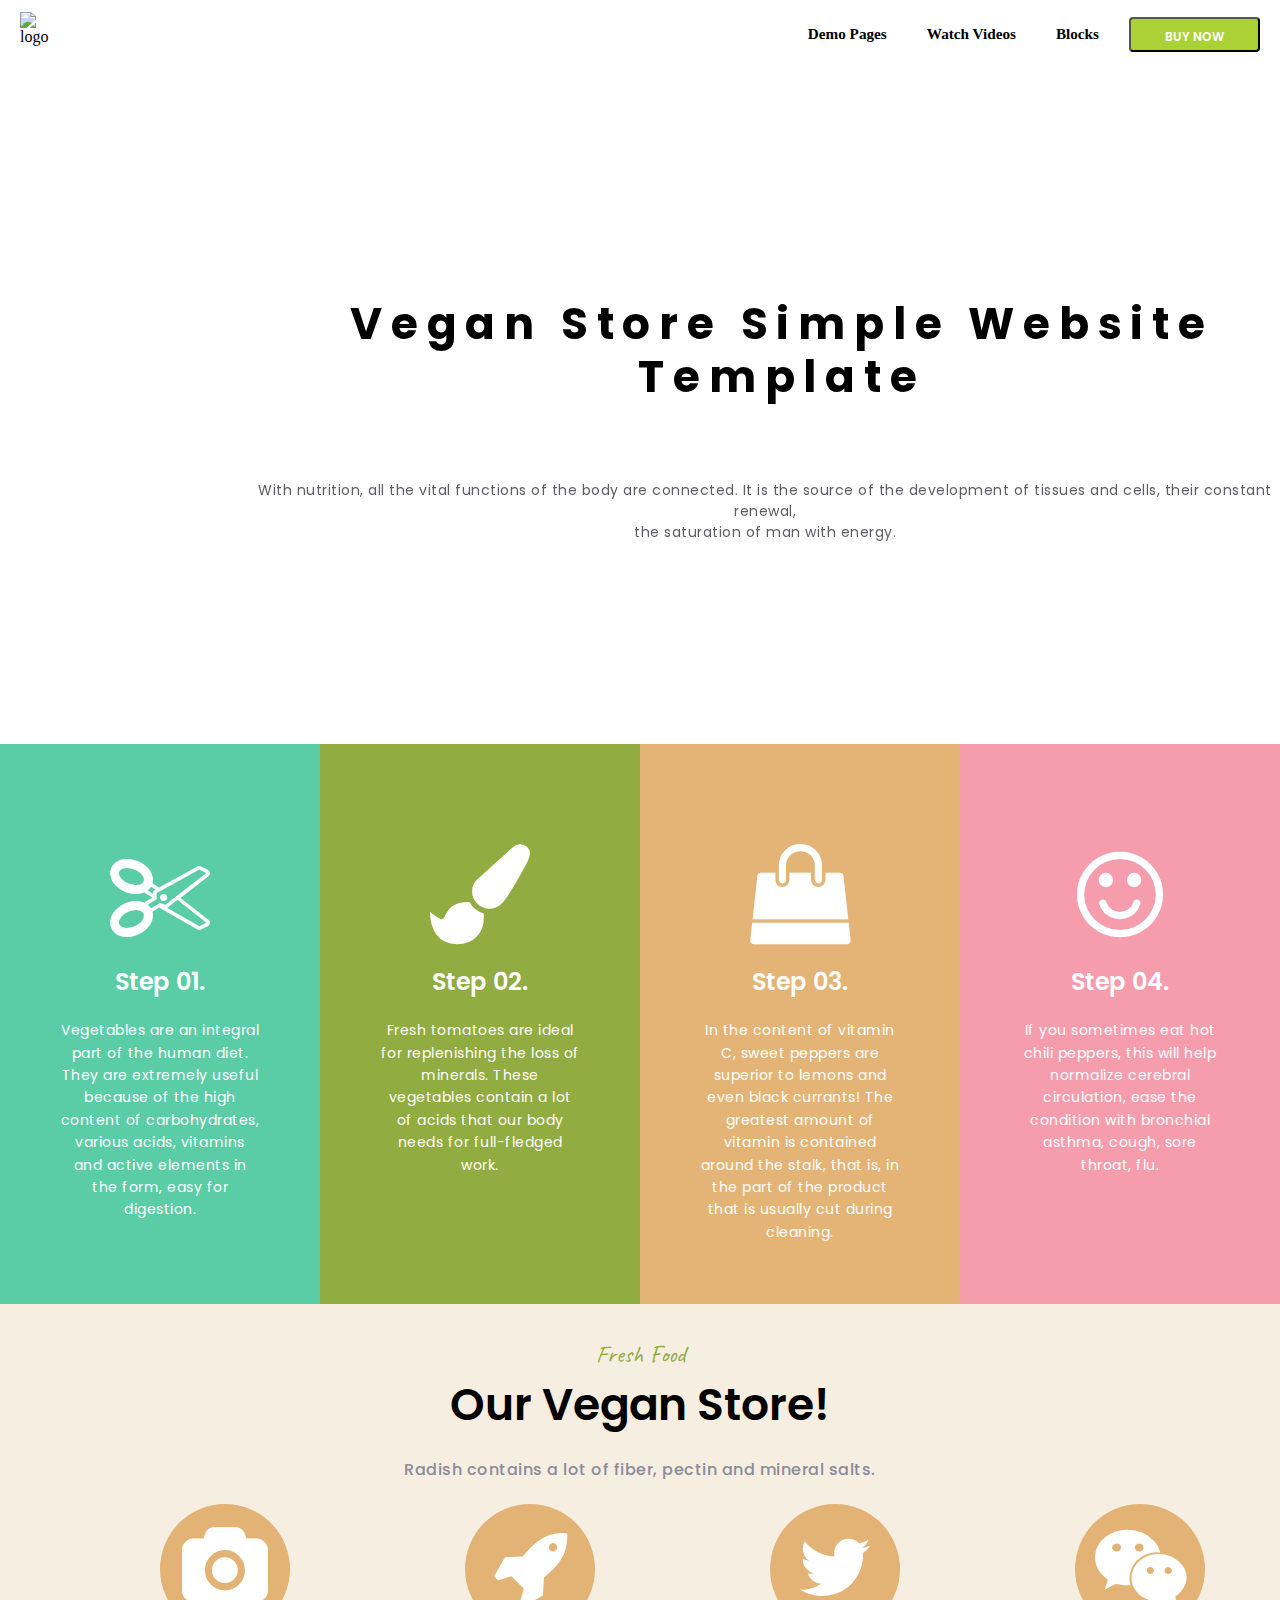
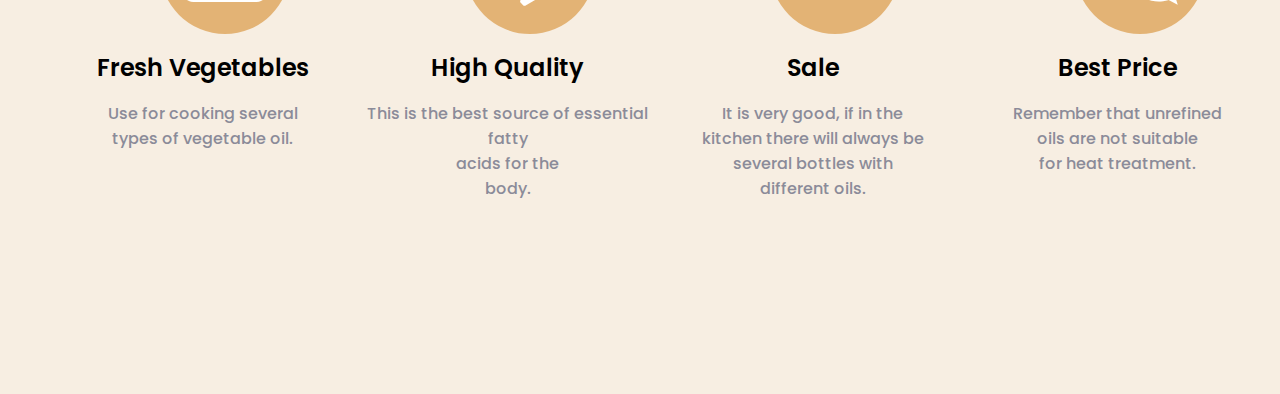
==== Vegetables/vegeta.html @ d84c8d76 "first commit" ====
<!DOCTYPE html>
<html lang="en">
<head>
    <meta charset="UTF-8">
    <meta name="viewport" content="width=device-width, initial-scale=1.0">
    <title>Document</title>
    <link rel="stylesheet" href="styles.css">
    <link href='https://fonts.googleapis.com/css?family=Poppins' rel='stylesheet'>
    <link rel="stylesheet" href="https://cdnjs.cloudflare.com/ajax/libs/font-awesome/4.7.0/css/font-awesome.min.css">
    <link href='https://fonts.googleapis.com/css?family=Caveat' rel='stylesheet'>
</head>
<body>
    <header>
        <nav>
            <div id="left_nav">
                <img src="https://mobirise.com/extensions/organicamp/assets/images/logo1.jpg" alt="logo">
            </div>
            <div id="right_nav">
                <h3 class="haya">Demo Pages</h3>
                <h3 class="haya">Watch Videos</h3>
                <h3 class="haya">Blocks</h3>
                <input class="haya" id="button_nav" type="button" value="BUY NOW">
            </div>
        </nav>
    </header>
    <main>
        <section id="ldakhla">
            <div id="section1" >
                <h1>Vegan Store Simple Website <br>Template</h1>
                <h2>With nutrition, all the vital functions of the body are connected. It is the source of the development of tissues and cells, their constant renewal, <br>the saturation of man with energy.</h2>
            </div>
        </section>
        <section>
            <div id="section2">
                <div class="block">
                    <i class="fa fa-cut"></i>
                    <h2>Step 01.
                    </h2>
                    <p>Vegetables are an integral part of the human diet. They are extremely useful because of the high content of carbohydrates, various acids, vitamins and active elements in the form, easy for digestion.</p>
                </div>
                <div class="block">
                    <i class="fa fa-paint-brush"></i>
                    <h2>Step 02.</h2>
                    <p>Fresh tomatoes are ideal for replenishing the loss of minerals. These vegetables contain a lot of acids that our body needs for full-fledged work.</p>
                </div>
                <div class="block">
                    <i class="fa fa-shopping-bag"></i>
                    <h2>Step 03.</h2>
                    <p>In the content of vitamin C, sweet peppers are superior to lemons and even black currants! The greatest amount of vitamin is contained around the stalk, that is, in the part of the product that is usually cut during cleaning.</p>
                </div>
                <div class="block">
                    <i class="fa fa-smile-o"></i>
                    <h2>Step 04.</h2>
                    <p>If you sometimes eat hot chili peppers, this will help normalize cerebral circulation, ease the condition with bronchial asthma, cough, sore throat, flu.</p>
                </div>
            </div>
        </section>
        <section>
            <div id="section3">
                <h3>Fresh Food</h3>
                <h2>Our Vegan Store!</h2>
                <h4>Radish contains a lot of fiber, pectin and mineral salts.</h4>
                <div id="section3_div">
                    <div class="section3-items">
                        <div class="icon">
                            <i class="fa fa-camera"></i>
                        </div>
                        <h1>Fresh Vegetables</h1>
                        <p>Use for cooking several <br> types of vegetable oil.</p>
                    </div>
                    <div class="section3-items">
                        <div class="icon">
                            <i class="fa-rocket fa"></i>
                        </div>
                        <h1>High Quality</h1>
                        <p>This is the best source of essential fatty <br>acids for the <br> body.</p>
                    </div>
                    <div class="section3-items">
                        <div class="icon">
                            <i class="fa fa-twitter"></i>
                        </div> 
                        <h1>Sale</h1>
                        <p>It is very good, if in the<br> kitchen there will always be<br> several bottles with<br> different oils.</p>
                    </div>
                    <div class="section3-items">
                        <div class="icon">
                            <i class="fa fa-weixin"></i>
                        </div>     
                        <h1>Best Price</h1>
                        <p>Remember that unrefined<br> oils are not suitable<br> for heat treatment.</p>
                    </div>
                </div>
            </div>
        </section>
        <section></section>
        <section></section>
        <section></section>
        <section></section>
        <section></section>
    </main>
    <footer>

    </footer>
</body>
</html>
---- Vegetables/styles.css ----
nav{
    display: flex;
    justify-content: space-between;
    background-color: white;
    position: -webkit-sticky;
    position: sticky;
    top: 0;
}
#right_nav{
    display: flex;
    align-items: center;
    font-size: 13px;
}
#right_nav > input{
    text-align: center;
    font-family: 'Poppins';
    background-color: rgb(170, 210, 54);
    font-weight: 600;
    color: white;
    padding: 9px 34px;
    border-radius: 4px;
    font-size: 12px;
    height: 35px;
}
#left_nav{
    display: flex;
    position: relative;
    align-items : center;
    width: 40px;
    left: 20px;
    bottom: 5px;
}
#left_nav > img{
    width: 100%;
}
.haya{
    padding: 10px;
    margin-right: 20px;
}
body{
    margin: 0;
}


#section1{
    background-image: url(https://edyoda.s3.ap-south-1.amazonaws.com/public/landing-background.png);
    width: 100%;
    height: 676px;
    overflow: hidden;
    text-align: center;
    position: relative;
}
#section1 > h1{
    font-family: 'Poppins';
    font-size: 44px;
    letter-spacing: 8.8px;
    font-weight: 600;
    font-weight: bolder;
    line-height: 1.2;;
    position: absolute;
    top: 200px;
    left: 350px;
    
}
#section1 > h2{
    font-family: 'Poppins';
    font-size: 14px;
    letter-spacing: 0.5px;
    font-weight: 400;
    color: #5d5d66;
    position: absolute;
    top: 400px;
    left: 250px;
}
#section2{
    width: 100%;
    height: 560px;
    margin: 0;
}
.block{
    margin: 0;
    width:25%;
    height:  100%;
    padding: 0;
    border: 0;
    float: left;
    color: white;
    text-align: center;
}   
.block:first-child{
    background-color: #5acda6;
    overflow: hidden;
}
.block:nth-child(2){
    background-color: #91ac41;
    overflow: hidden;
}
.block:nth-child(3){
    background-color: #e4b476;
    overflow: hidden;
}
.block:last-child{
    overflow: hidden;
    background-color: #f69dad;
}
.block > i{
    padding-right: auto;
    padding-left: auto;
    padding-top: 100px;
    font-size: 100px;
}
.block > h2{
    font-family: 'Poppins';
    font-weight: 600;
    font-size: 24px;
}
.block > p{ 
    font-family: 'Poppins';
    padding-right: 60px;
    padding-left: 60px;

    font-size: 14px;
    letter-spacing: 0.5px;
    line-height: 1.6;
}
#section3{
    text-align: center;
    width: 100%;
    height: 690px;
    background-color: #f7eee2;
}
#section3 > h3{
    color: #91ac41;
    font-size: 24px;
    font-family: 'Caveat';
    margin: 0;
    padding-top: 35px;
    font-weight: lighter;    
    
}
#section3 > h2{
    font-family: 'Poppins';
    font-size: 44px;
    font-weight: 600;
    line-height: 1.4;
    margin-bottom: 3px;
    margin-top: 5px;
}
#section3 > h4{
    font-family: 'Poppins';
    font-size: 16px;
    font-weight: 500;
    Color: #8b8b99;
    letter-spacing: 0.5px;
}

.section3-items > h1{
    font-family: 'Poppins';
    font-size: 24px;
    font-weight: 600;
}
.section3-items{
    text-align: center;
    float: left;
    width: 24.8%;
    height: 100%;
}
.icon{
    color: white;
    background-color: #e3b375;
    border-radius: 50%;
    width: 130px;
    height: 130px;
    font-size: 80px;
    margin-left: 110px;

}
.icon > i{
    position: relative;
    top: 20px;
}
#section3_div{
    text-align: center;
    margin-left: 50px;
}
.section3-items > p{
    font-family: 'Poppins';
    font-size: 16px;
    letter-spacing: 0.5;
    font-weight: 500;
    Color: #8b8b99;
}
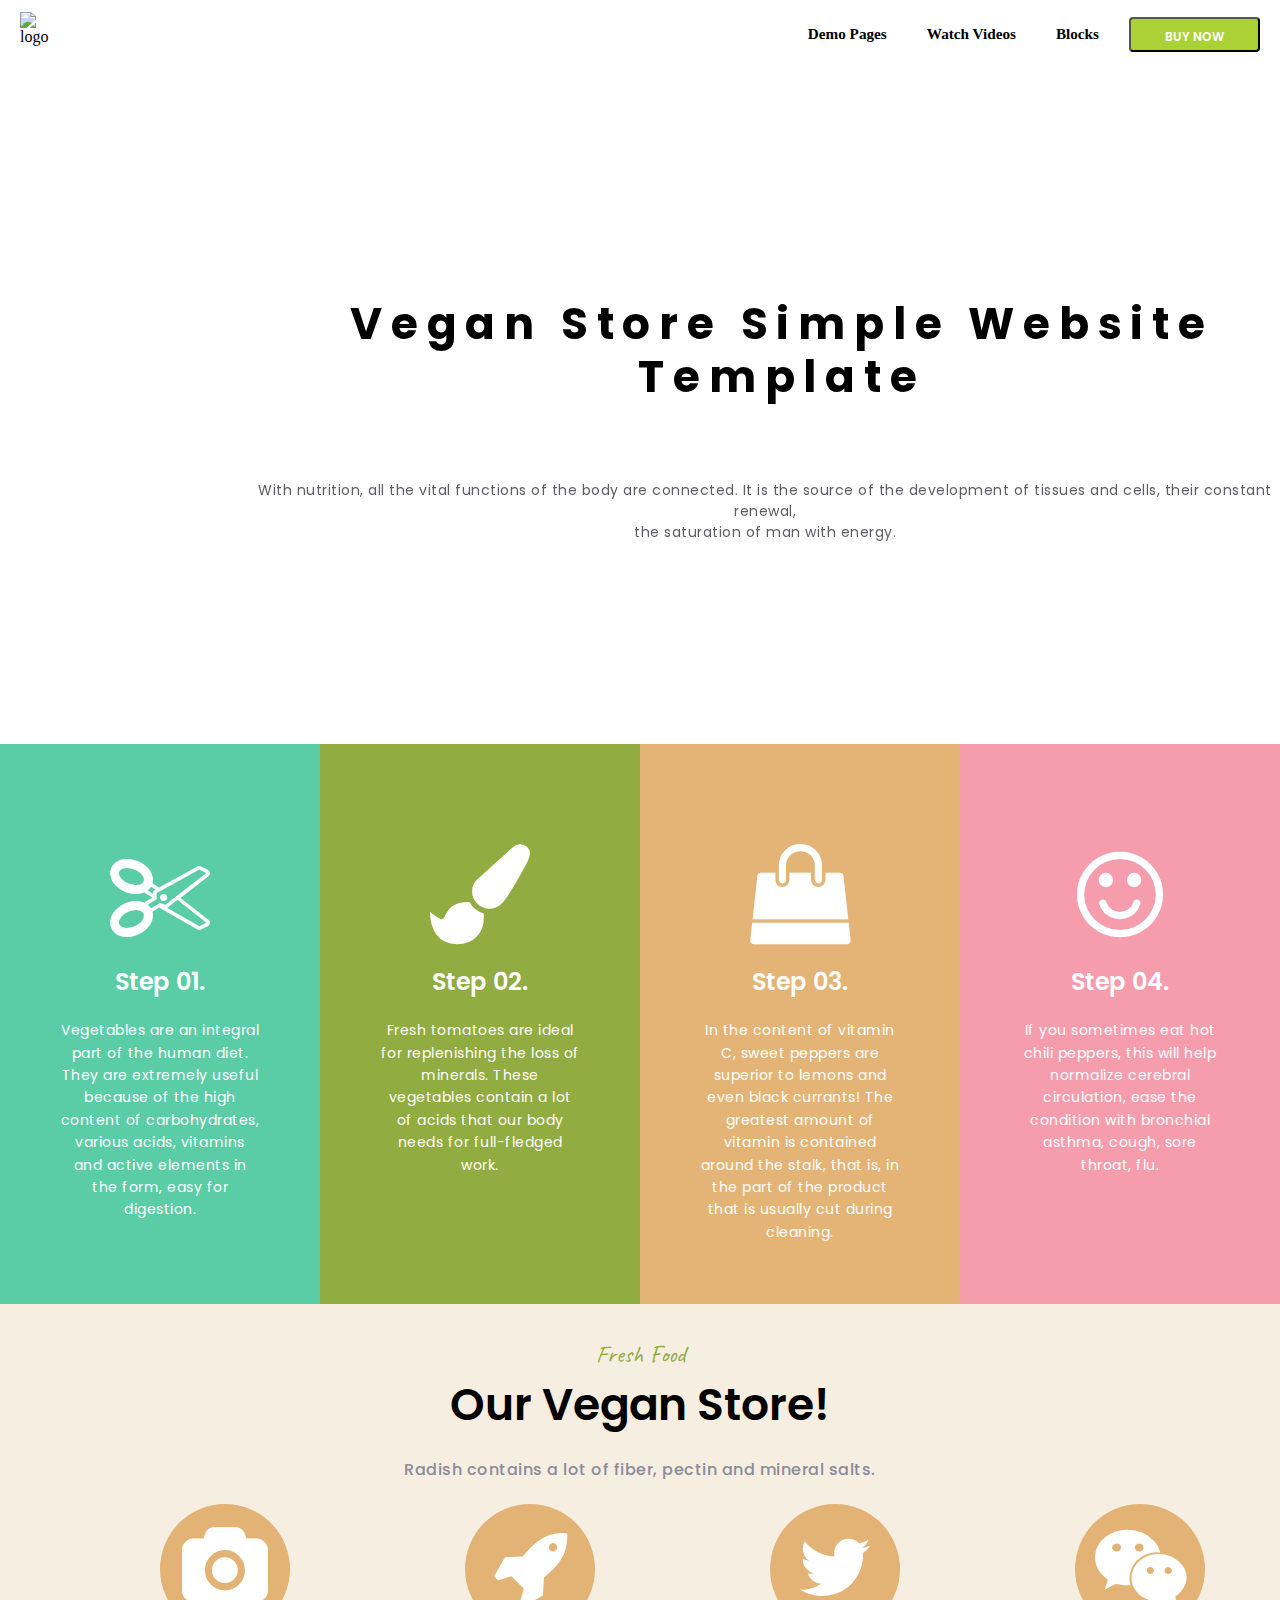
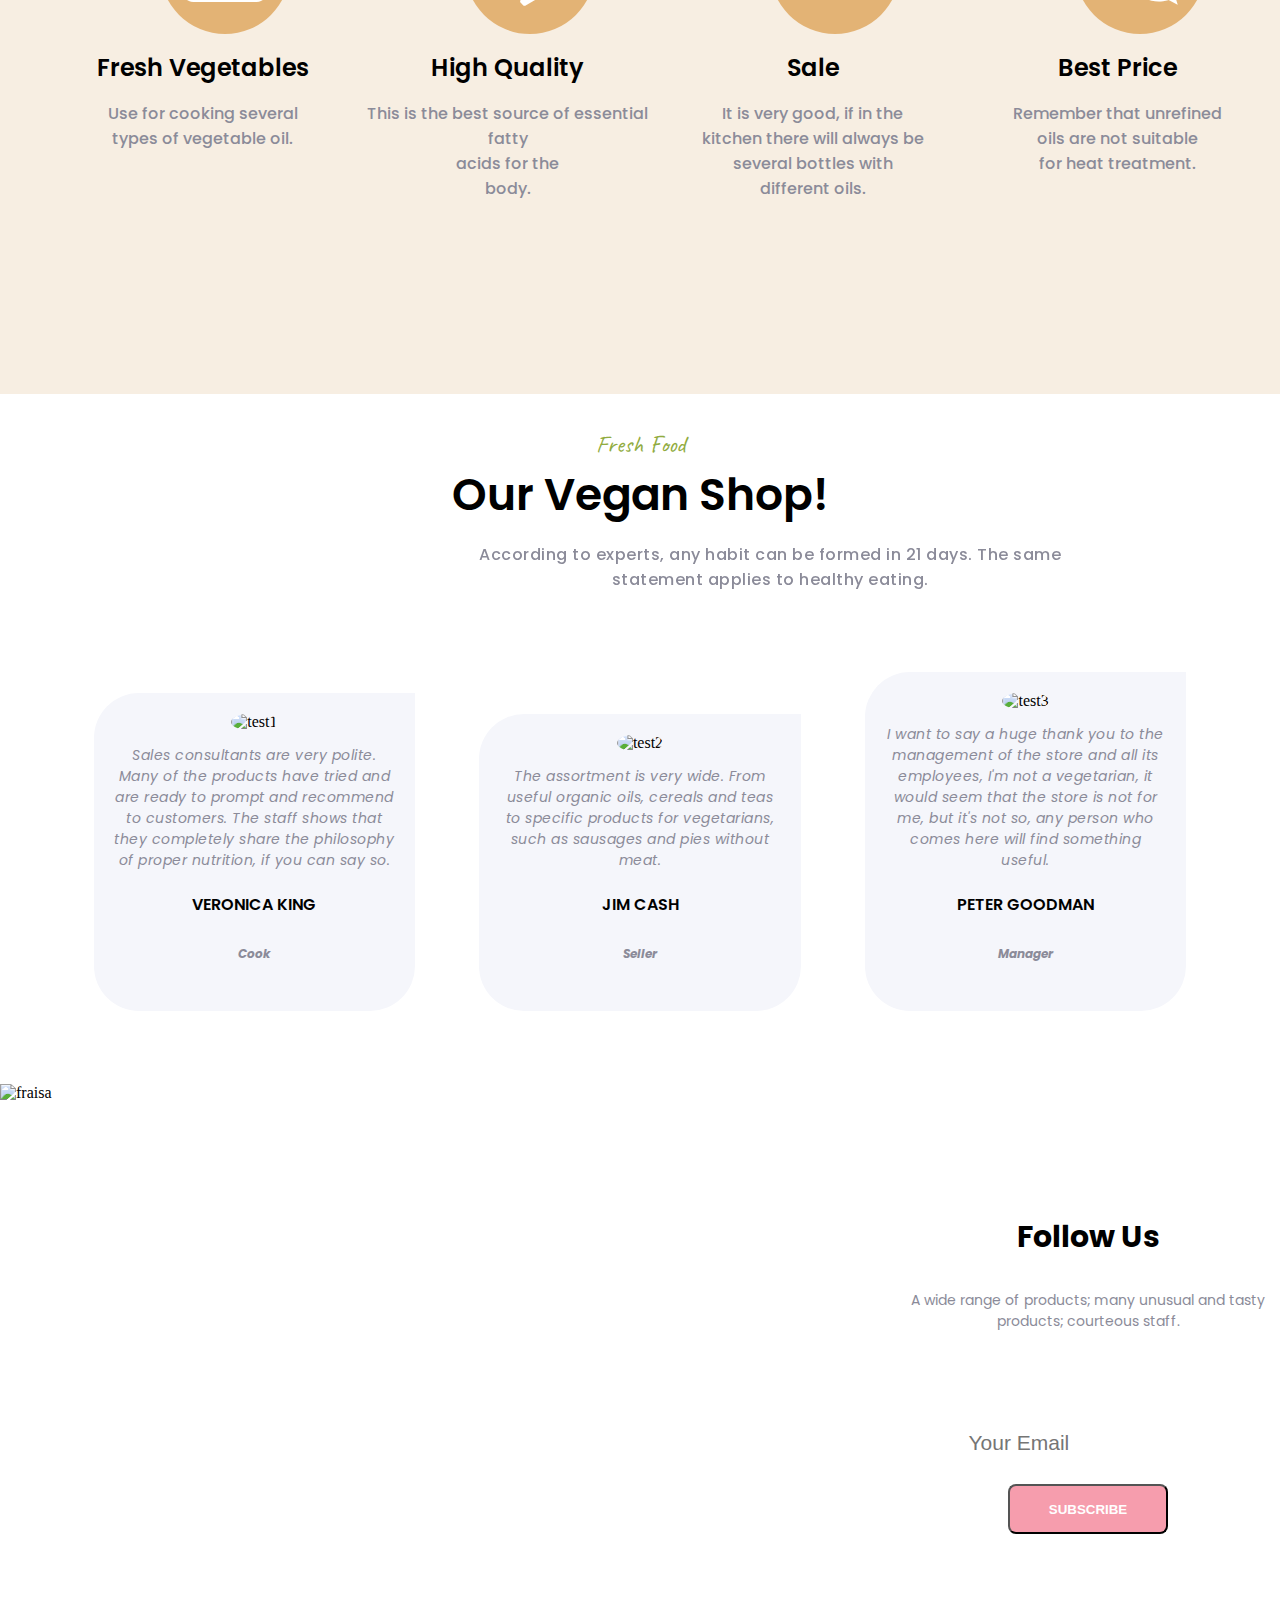
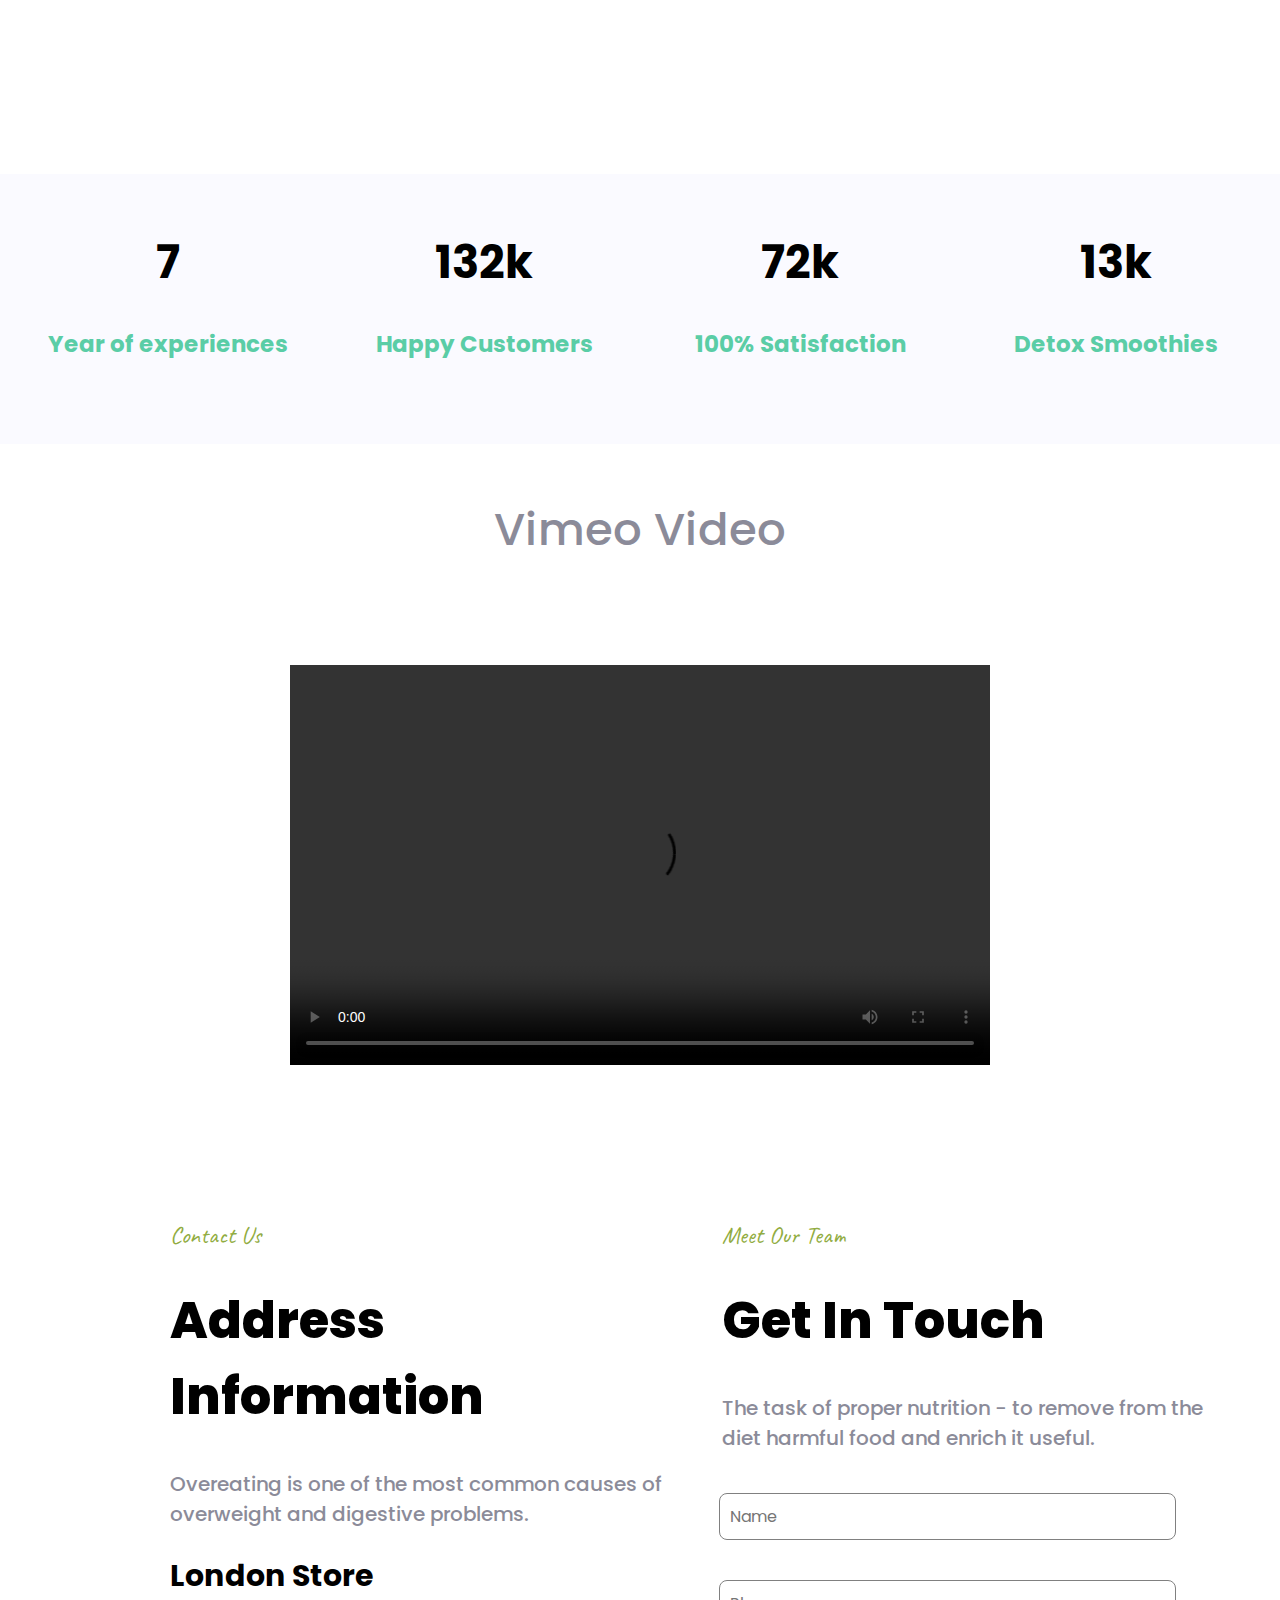
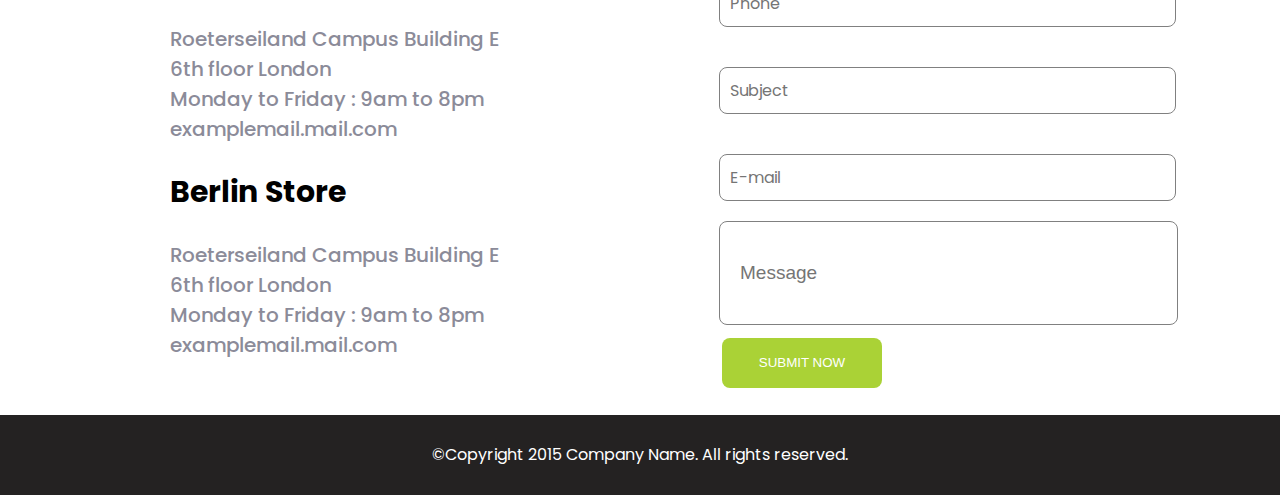
==== commit de0139ab: "changed" ====
--- a/Vegetables/vegeta.html
+++ b/Vegetables/vegeta.html
@@ -92,14 +92,105 @@
                 </div>
             </div>
         </section>
-        <section></section>
-        <section></section>
-        <section></section>
-        <section></section>
-        <section></section>
+        <section>
+            <div id="section4">
+                <h3>Fresh Food</h3>
+                <h2>Our Vegan Shop!</h2>
+                <p>According to experts, any habit can be formed in 21 days. The same statement applies to healthy eating.</p>
+                <div id="testemonies">
+                    <div class="testemony">
+                        <img src="https://mobirise.com/extensions/organicamp/assets/images/face5.jpg" alt="test1">
+                        <p>Sales consultants are very polite. Many of the products have tried and are ready to prompt and recommend to customers. The staff shows that they completely share the philosophy of proper nutrition, if you can say so.</p>
+                        <h4>VERONICA KING</h4>
+                        <h6>Cook</h6>
+                    </div>
+                    <div class="testemony">
+                        <img src="https://mobirise.com/extensions/organicamp/assets/images/face6.jpg" alt="test2">
+                        <p>The assortment is very wide. From useful organic oils, cereals and teas to specific products for vegetarians, such as sausages and pies without meat.</p>
+                        <h4>JIM CASH</h4>
+                        <h6>Seller</h6>
+                    </div>
+                    <div class="testemony">
+                        <img src="https://mobirise.com/extensions/organicamp/assets/images/face7.jpg" alt="test3">
+                        <p>I want to say a huge thank you to the management of the store and all its employees, I'm not a vegetarian, it would seem that the store is not for me, but it's not so, any person who comes here will find something useful.</p>
+                        <h4>PETER GOODMAN</h4>
+                        <h6>Manager</h6>
+                    </div>
+                </div>
+            </div>
+        </section>
+        <section>
+            <div id="section5">
+                <div id="fraise">
+                    <img src="https://mobirise.com/extensions/organicamp/assets/images/19.jpg" alt="fraisa">
+                </div>
+                <div id="form">
+                    <h1>Follow Us</h1>
+                    <p>A wide range of products; many unusual and tasty products; courteous staff.</p>
+                    <input type="email" name="email" id="email" placeholder=" Your Email"><br>
+                    <input type="submit" value="SUBSCRIBE" id="subscribe">
+                </div>
+            </div>
+        </section>
+        <section>
+            <div id="section6">
+                <div class="stats">
+                    <h1>7</h1>
+                    <h3>Year of experiences</h3>
+                </div>
+                <div class="stats">
+                    <h1>132k</h1>
+                    <h3>Happy Customers</h3>
+                </div>
+                <div class="stats">
+                    <h1>72k</h1>
+                    <h3>100% Satisfaction</h3>
+                </div>
+                <div class="stats">
+                    <h1>13k</h1>
+                    <h3>Detox Smoothies</h3>
+                </div>
+            </div>
+        </section>
+        <section>
+            <div id="section7">
+                <h1>Vimeo Video</h1>
+                <video controls width="700px" height="400px" autoplay>
+                    <source src="https://player.vimeo.com/video/275412279" type="video/mp4">
+                </video>
+            </div>
+        </section>
+        <section>
+            <div id="section8">
+                <div id="contact" class="container">
+                    <h3>Contact Us</h3>
+                    <h1>Address Information</h1>
+                    <p>Overeating is one of the most common causes of overweight and digestive problems.</p>
+                    <h2>London Store</h2>
+                    <p>Roeterseiland Campus Building E<br>6th floor London<br>Monday to Friday : 9am to 8pm<br>examplemail.mail.com</p>
+                    <h2>Berlin Store</h2>
+                    <p>Roeterseiland Campus Building E<br>6th floor London<br>Monday to Friday : 9am to 8pm<br>examplemail.mail.com</p>
+                </div>
+                <div id="team" class="container">
+                    <h3>Meet Our Team</h3>
+                    <h1>Get In Touch</h1>
+                    <p>The task of proper nutrition - to remove from the diet harmful food and enrich it useful.</p>
+                    <form>
+                        <input class="form" type="text" placeholder="Name"><br>
+                        <input class="form" type="tel" name="tel" id="tel" placeholder="Phone"><br>
+                        <input class="form" type="text" placeholder="Subject"><br>
+                        <input class="form" type="email" placeholder="E-mail"><br>
+                        <input type="text" placeholder="Message" id="message"><br>
+                        <input type="submit" value="SUBMIT NOW" id="submit">
+                    </form>
+                </div>
+            </div>
+        </section>
     </main>
     <footer>
-
+        <p>
+         ©Copyright 2015 Company Name. All rights reserved.
+        </p>
     </footer>
 </body>
 </html>--- a/Vegetables/styles.css
+++ b/Vegetables/styles.css
@@ -189,4 +189,249 @@
     letter-spacing: 0.5;
     font-weight: 500;
     Color: #8b8b99;
-}+}
+#section4{
+    text-align: center;
+    width: 100%;
+    height: 690px;
+    background-color: white;
+}
+#section4 > h3{
+    color: #91ac41;
+    font-size: 24px;
+    font-family: 'Caveat';
+    margin: 0;
+    padding-top: 35px;
+    font-weight: lighter;  
+}
+#section4 > h2{
+    font-family: 'Poppins';
+    font-size: 44px;
+    font-weight: 600;
+    line-height: 1.4;
+    margin-bottom: 3px;
+    margin-top: 5px;
+}
+#section4 > p{
+    position: relative;
+    left: 470px;
+    font-family: 'Poppins';
+    font-size: 16px;
+    font-weight: 500;
+    Color: #8b8b99;
+    letter-spacing: 0.5px;
+    margin-bottom: 50px;
+    width: 600px;
+}
+#testemonies{
+    height: auto;
+    width: 100;
+    text-align: center;
+}
+.testemony{
+    display: inline-block;
+    width: 22%;
+    text-align: center;
+    background-color: #f5f6fb;
+    border-top-left-radius: 45px;
+    border-bottom-left-radius: 45px;
+    border-bottom-right-radius: 45px;
+    margin:30px 30px;
+    padding: 20px 20px;
+}
+.testemony > img{
+    border-radius: 50%;
+    width: 80px;
+}
+.testemony > p{
+    font-family: 'Poppins', sans-serif;
+    font-size: 14px;
+    letter-spacing: 0.5px;
+    font-style: Italic;
+    Color: #8b8b99;
+}
+.testemony > h4 {
+    font-family: 'Poppins', sans-serif;
+    font-size: 16px;
+    font-weight: 600;}
+.testemony > h6 {
+    font-family: 'Poppins', sans-serif;
+    font-size: 12px;
+    Color: #8b8b99;
+    font-style: Italic;
+}
+#section5{
+    width: 100%;
+    height: 690px;
+    margin: 0;
+}
+#section5 > #fraise {
+    height: 100%;
+    overflow: hidden;
+    width: 70%;
+}
+#section5 > #form{
+    width: 30%;
+    height: 89%;
+    overflow: hidden;
+    text-align: left;
+    background-image: url(https://edyoda.s3.ap-south-1.amazonaws.com/public/strawberry-white.png);
+    text-align: center;
+    padding-top: 80px;
+    
+}
+#form > h1{
+    font-family: 'Poppins';
+    font-size: 30px;
+    margin-top: 50px;
+    margin-bottom: 30px;
+}
+#form > p{
+    font-family: 'Poppins';
+    color: #8b8b99;
+    font-size: 14px;
+    margin-bottom: 90px;
+}
+#email{
+    border-radius: 6px;
+    border: 0px;
+    font-size: 21px;
+    width: 250px;
+    height: 40px;
+}
+#subscribe{
+    color: white;
+    border-radius: 8px;
+    width: 160px;
+    height: 50px;
+    margin-top: 20px;
+    font-weight: bolder;
+    background-color: #f69dad;
+}
+#form,#fraise{
+    float: left;
+}
+#section6{
+    text-align: center;
+    margin: 0;
+    width: 100%;
+    height: 270px;
+    background-color: #fafaff;
+}
+.stats{
+    font-family: 'Poppins';
+    margin-left: 20px;
+    float: left;
+    text-align: center;
+    padding: 20px;
+    width: 20%;
+}
+.stats > h1 {
+    font-size: 45px;
+}
+.stats > h3 {
+    font-size: 23px;
+    color: #5acda6;
+}
+#section7{
+    text-align: center;
+    width: 100%;
+    height: 690px;
+    margin: 0;
+    background-color: white;
+}
+#section7 > h1{
+    padding-top: 50px;
+    font-family: 'Poppins';
+    font-size: 45px;
+    color: #8b8b99;
+    line-height: 10px;
+    letter-spacing: 2.5;
+    font-weight: 500;
+    padding-bottom: 100px;
+}
+#section8{
+    width: 100%;
+    height: 800px;
+    margin-left:0px;
+    margin-top: 0;
+}
+.container{
+    width: 40%;
+    padding: 20px;
+    text-align: left;
+    float: left;
+    font-family: 'Poppins';
+}
+.container > h3{
+    color: #91ac41;
+    font-size: 24px;
+    font-family: 'Caveat',cursive;
+    margin: 0;
+    padding-top: 35px;
+    font-weight: lighter;  
+}
+.container > h1{
+    font-size: 50px;
+    font-weight: 800;
+}
+.container > p{
+    font-family: 'Poppins';
+    font-size: 20px;
+    font-weight: 500;
+    Color: #8b8b99;
+}
+.container > h2{
+    font-size: 30px;
+    font-weight: 650;
+}
+
+#message{
+    overflow: hidden;
+    position: relative;
+    right: 3px;
+    padding-left: 20px;
+    font-size: 19px;
+    height: 100px;
+    border-radius: 8px;
+    width: 85%;
+    margin-bottom: 13px;
+    border: 1px solid grey;
+}
+#submit{
+    color: white;
+    border-radius: 8px;
+    width: 160px;
+    height: 50px;
+    background-color: rgb(170, 210, 54);
+    border: 0;
+}
+.form{
+    position: relative;
+    right: 23px;
+    padding: 10px;
+    font-family: 'Poppins';
+    width: 85%;
+    height: 25px;
+    margin: 20px;
+    font-size: 16px;
+    border: 1px solid grey;
+    border-radius: 8px;
+}
+#contact{
+    margin-left: 150px;
+}
+footer{
+    display: flex;
+    font-family: 'Poppins';
+    text-align: center;
+    margin-top: 50px;
+    background-color: rgb(36, 34, 34);
+    width: 100%;
+    height: 80px;
+    color: white;
+    align-items: center;
+    justify-content: center;
+}
+
+    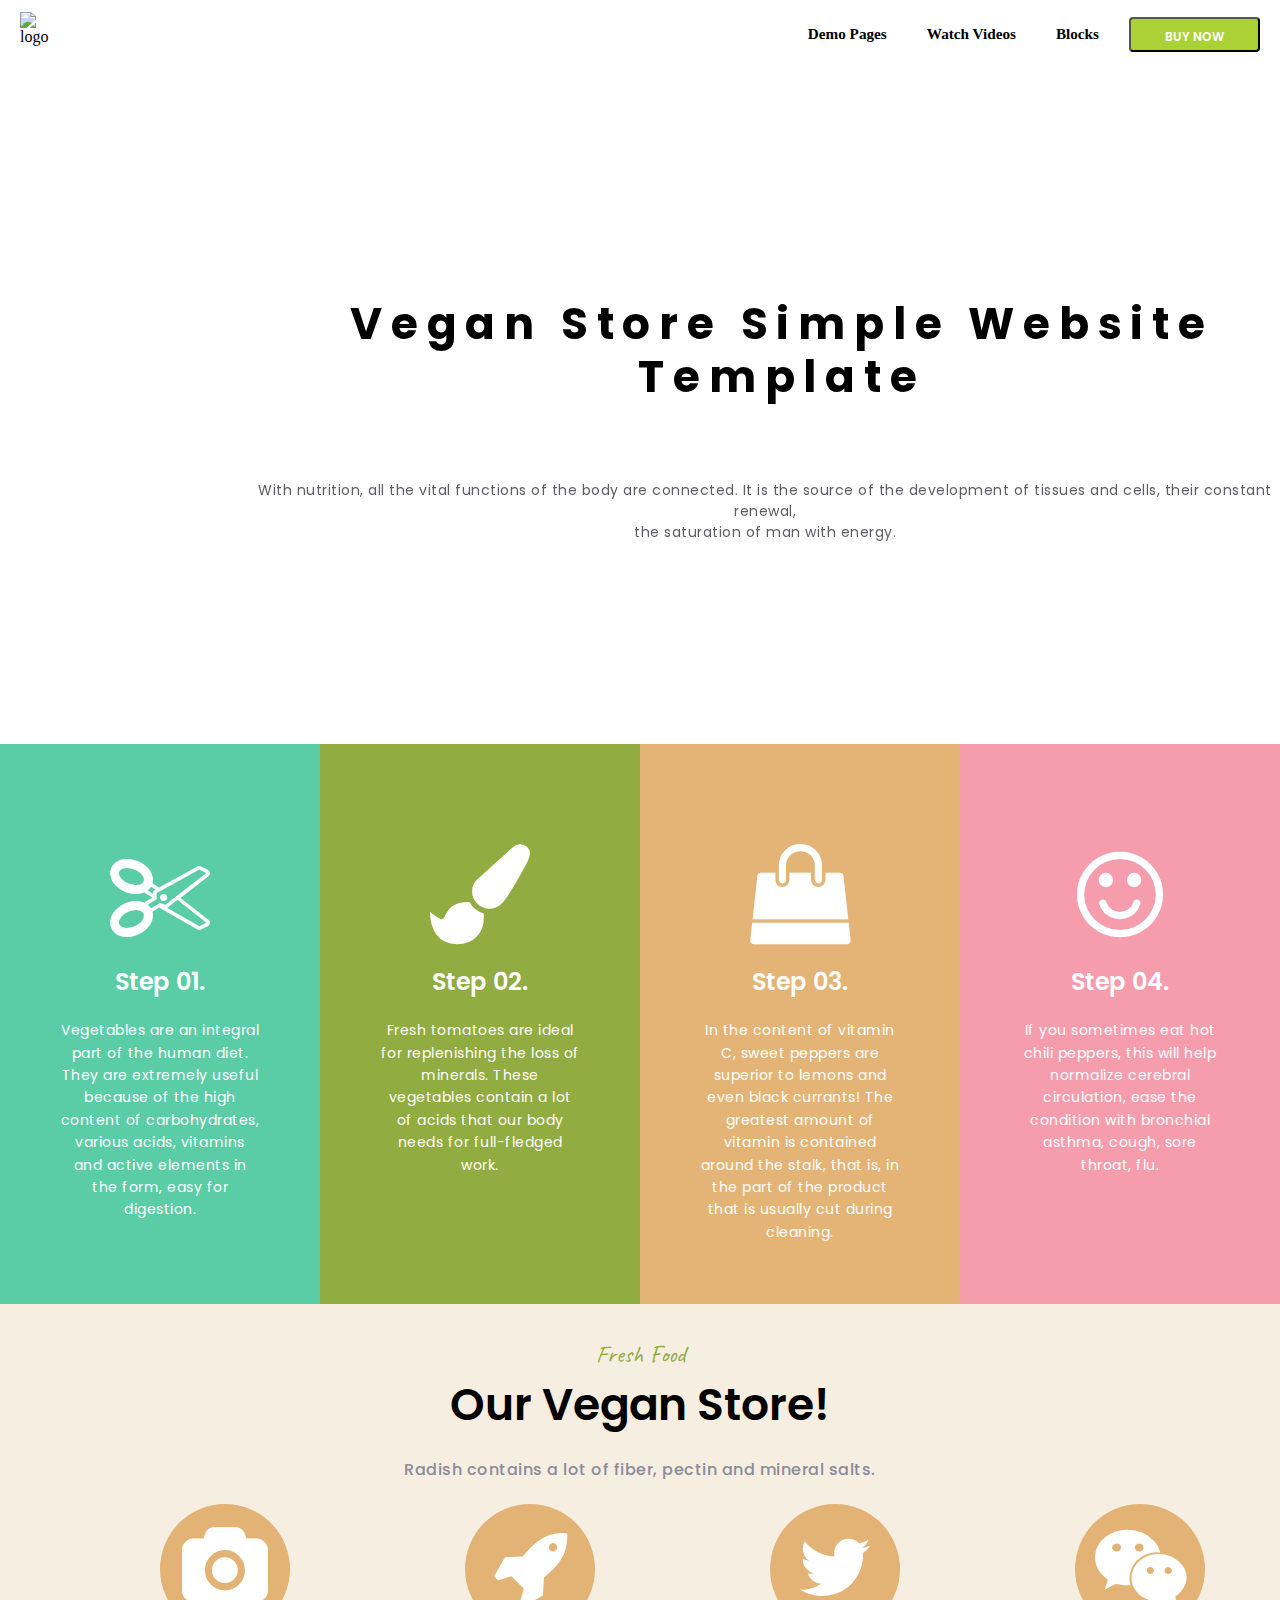
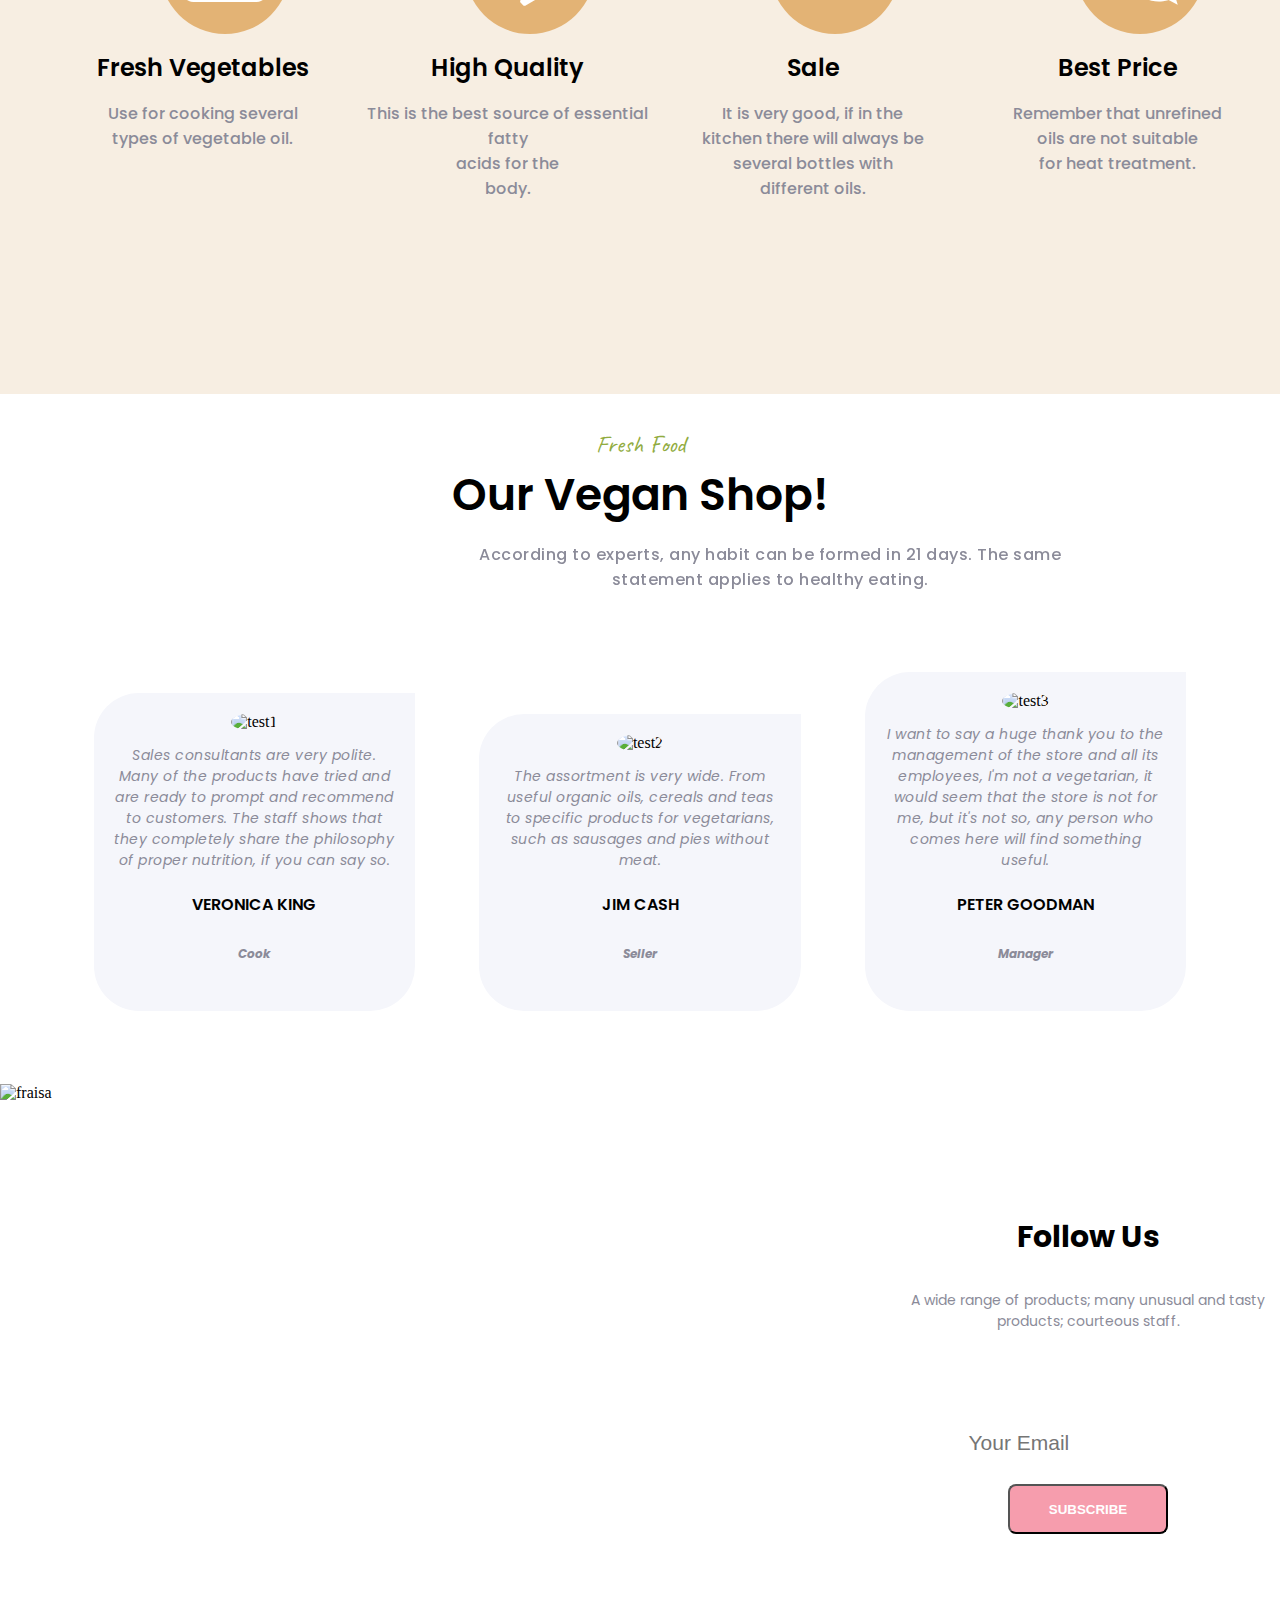
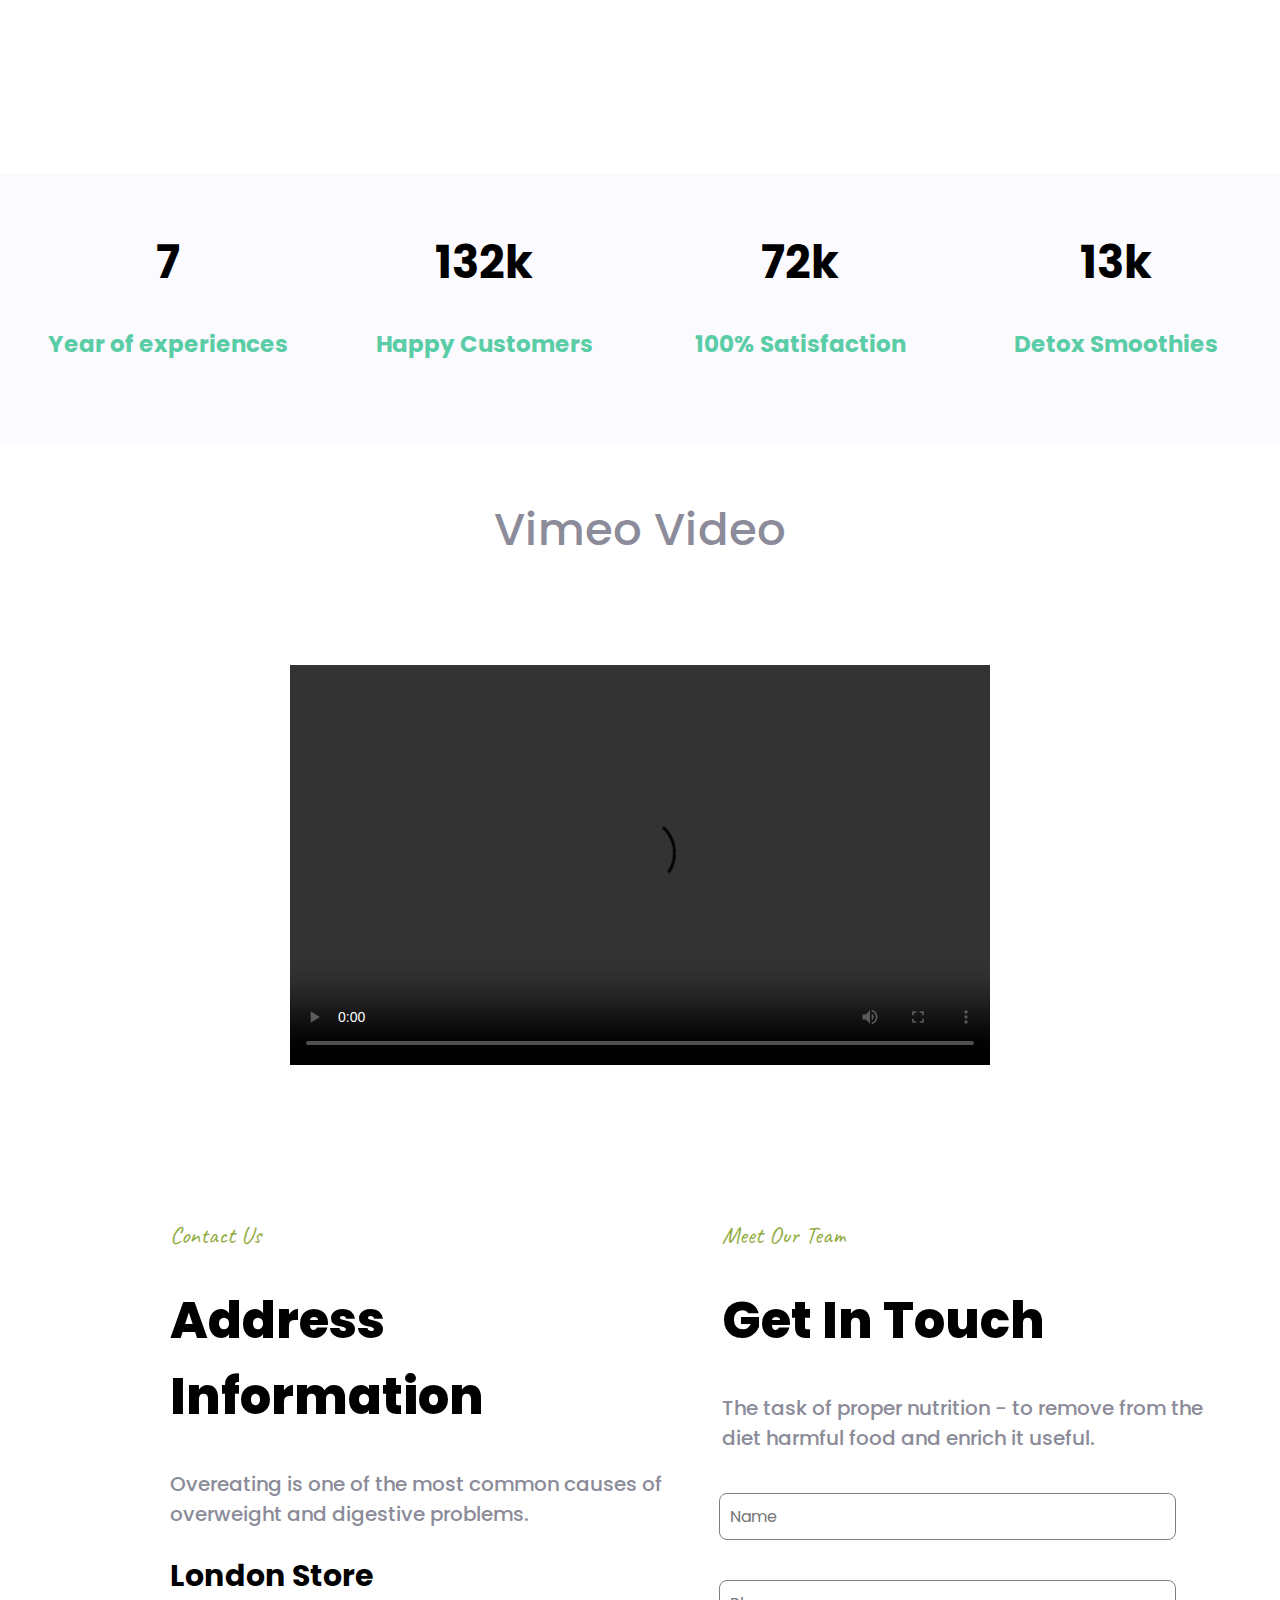
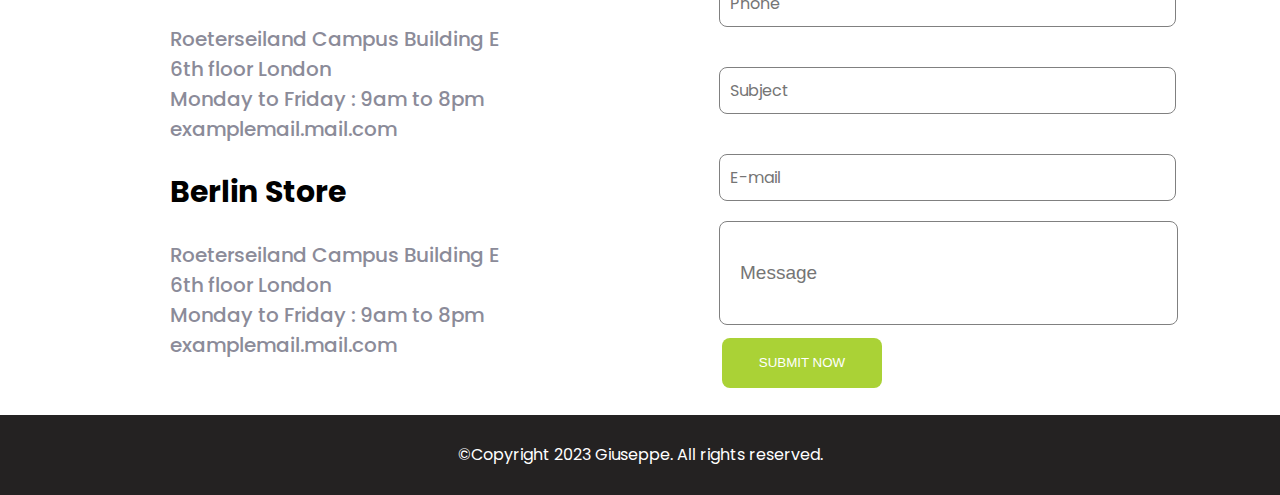
==== commit a9bd2d6d: "changed" ====
--- a/Vegetables/vegeta.html
+++ b/Vegetables/vegeta.html
@@ -189,7 +189,7 @@
     </main>
     <footer>
         <p>
-         ©Copyright 2015 Company Name. All rights reserved.
+         ©Copyright 2023 Giuseppe. All rights reserved.
         </p>
     </footer>
 </body>
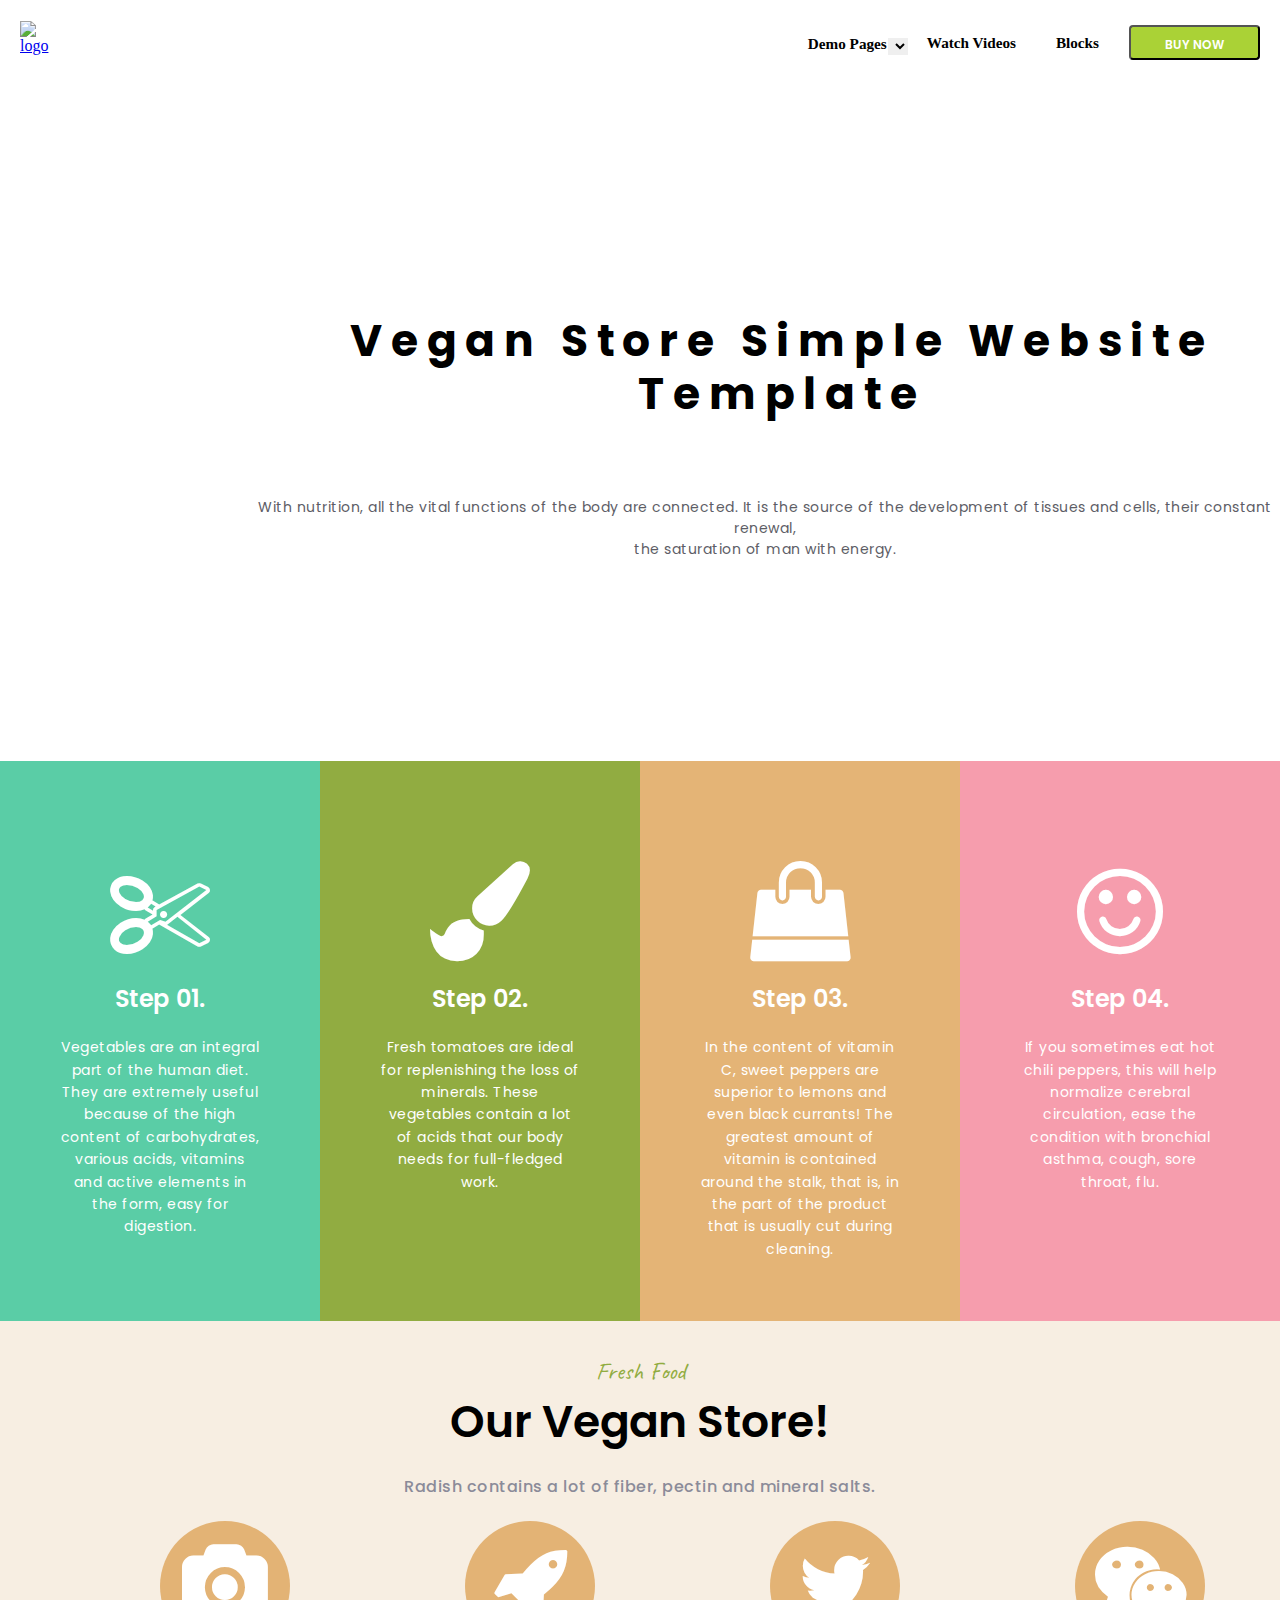
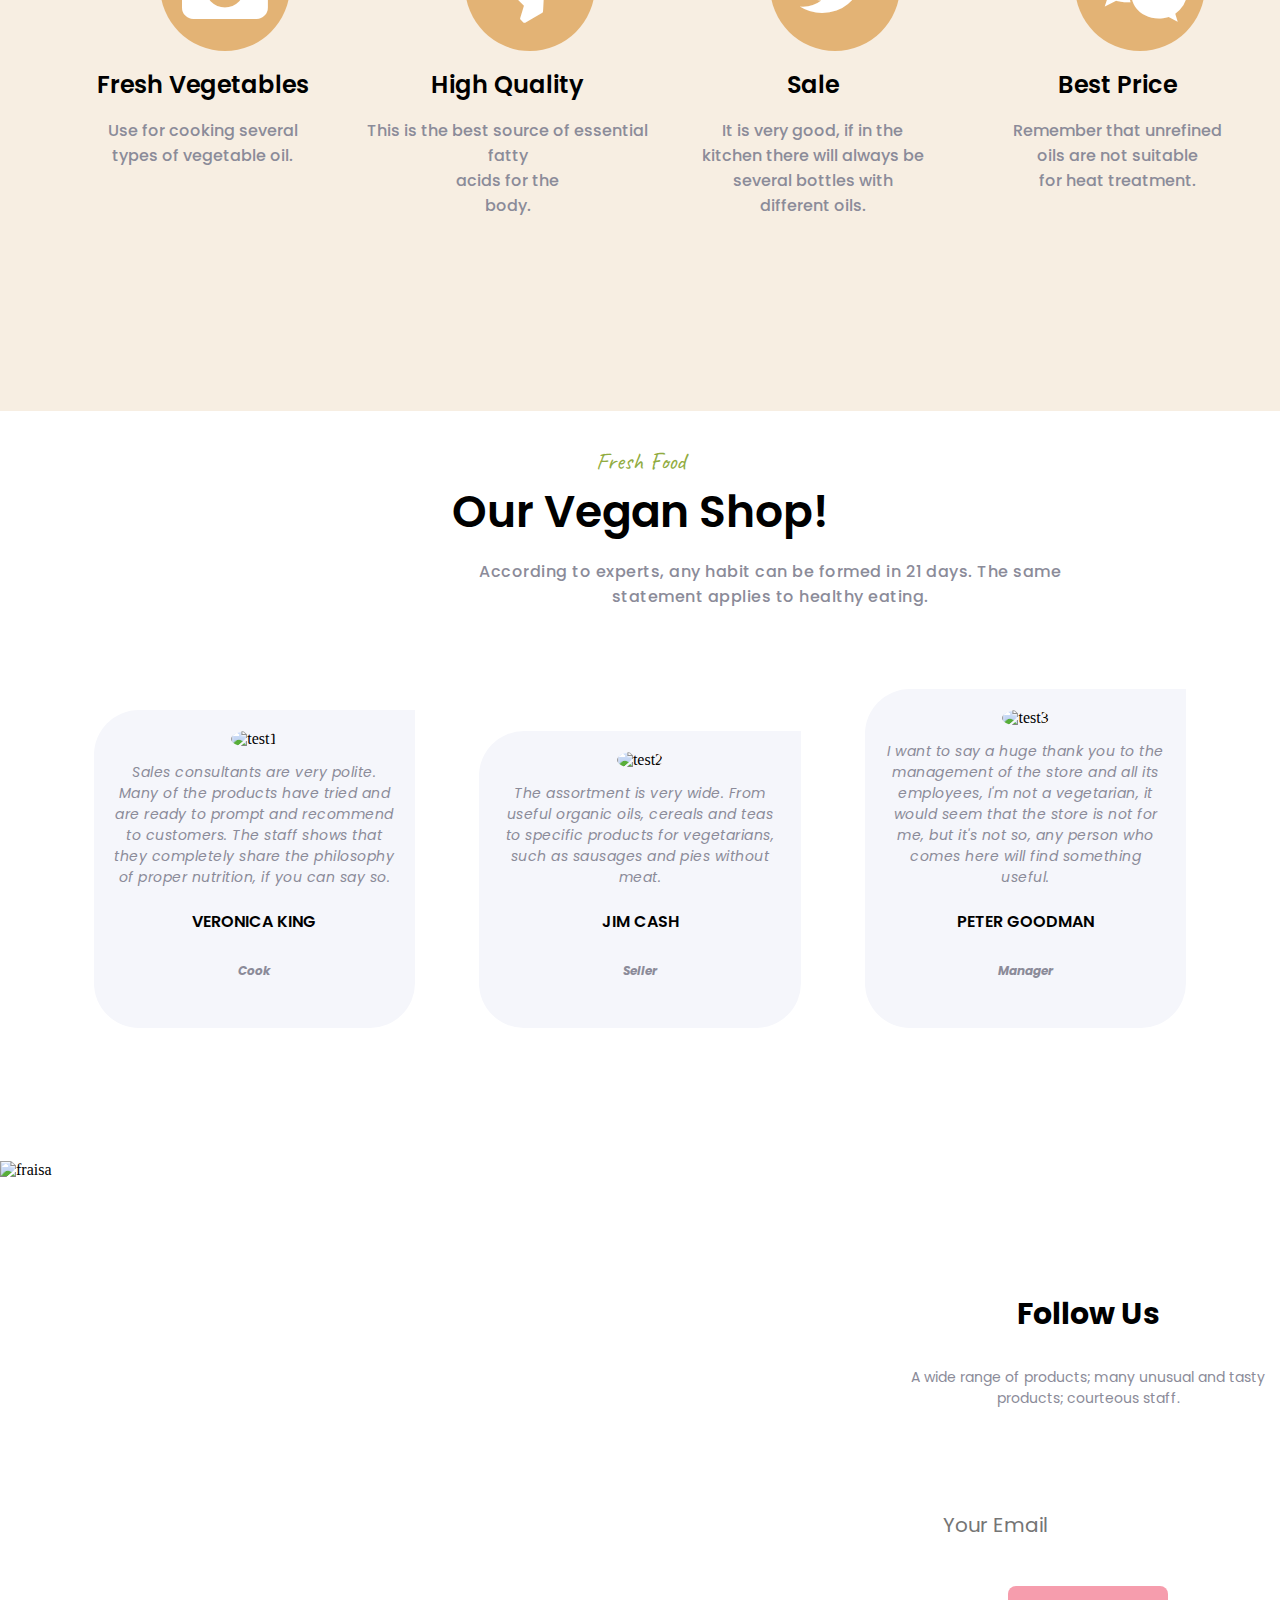
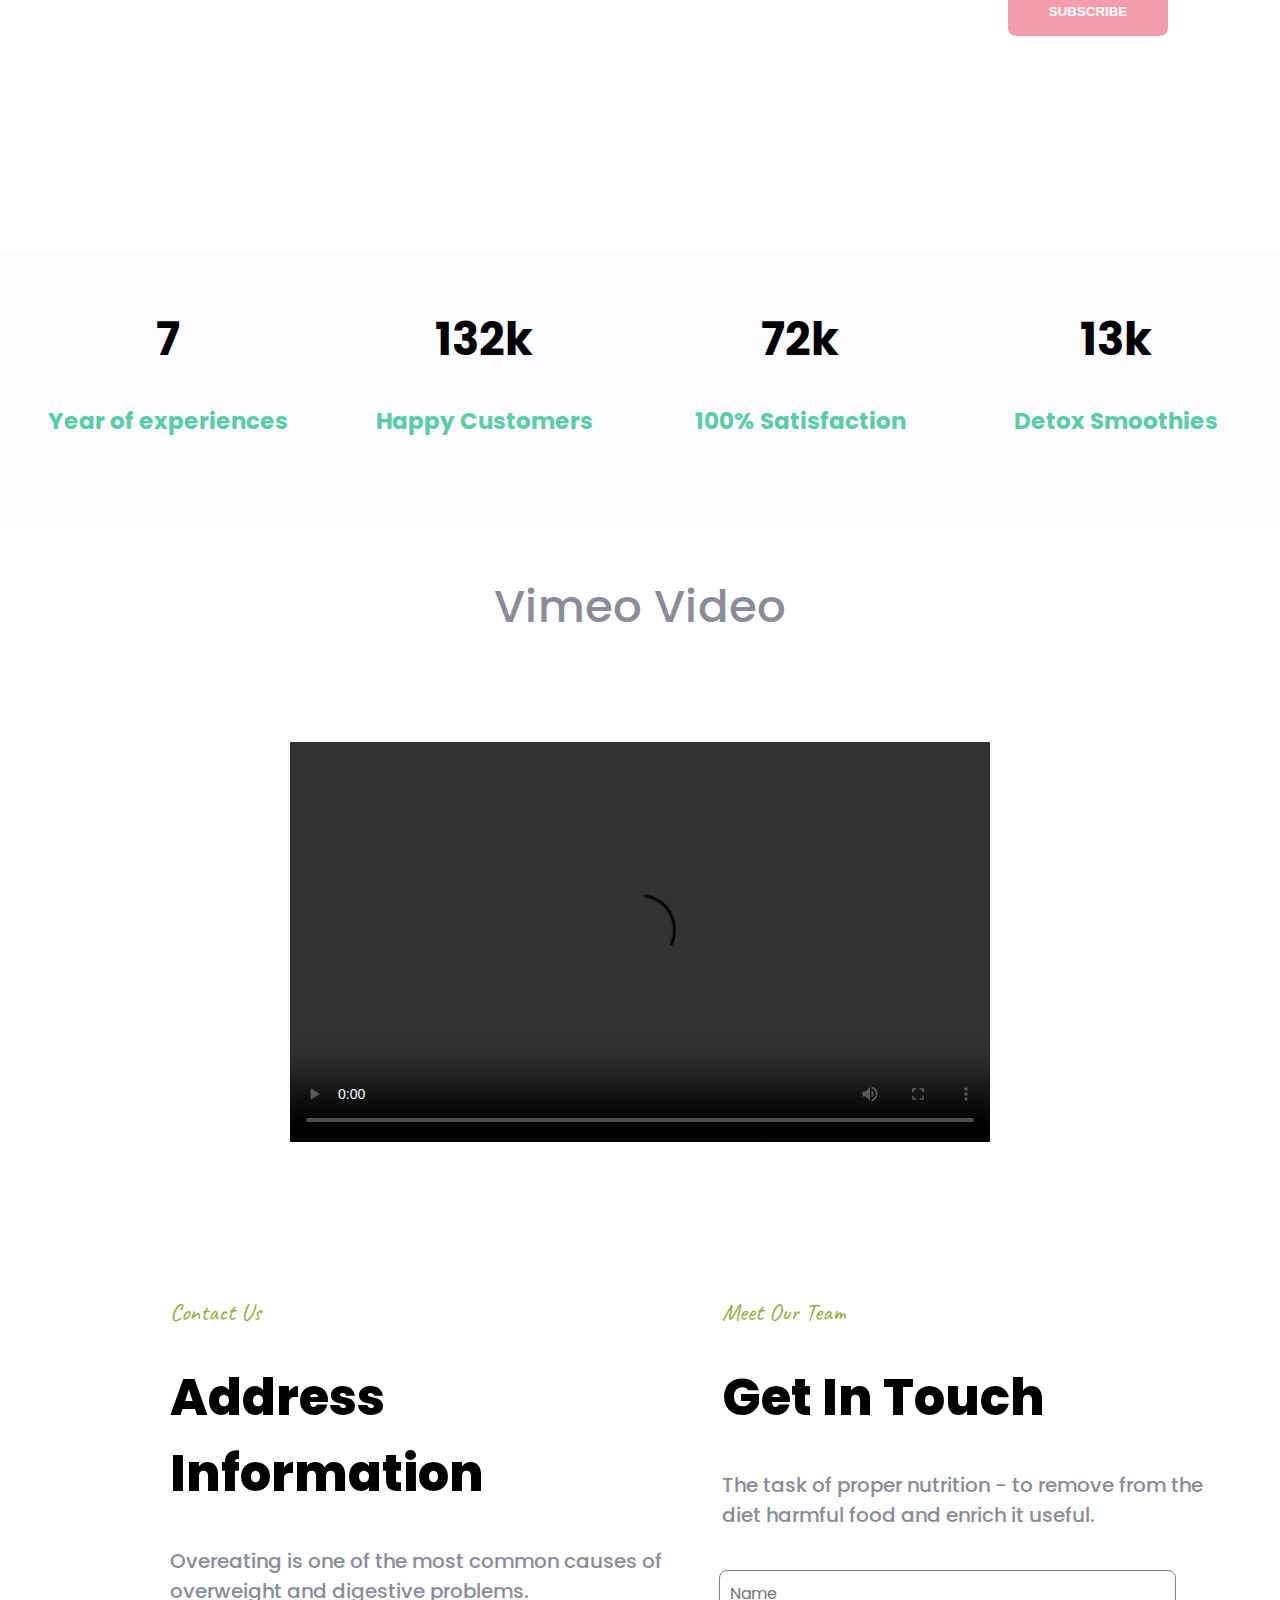
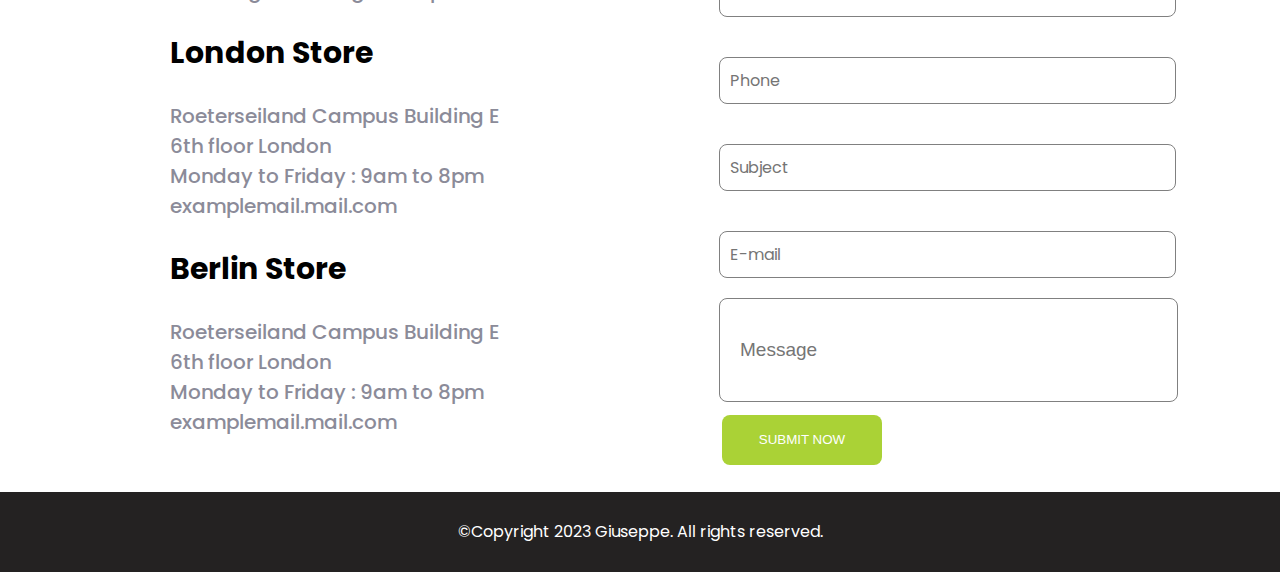
==== commit c8bed897: "changed" ====
--- a/Vegetables/vegeta.html
+++ b/Vegetables/vegeta.html
@@ -10,19 +10,24 @@
     <link href='https://fonts.googleapis.com/css?family=Caveat' rel='stylesheet'>
 </head>
 <body>
-    <header>
         <nav>
             <div id="left_nav">
-                <img src="https://mobirise.com/extensions/organicamp/assets/images/logo1.jpg" alt="logo">
+                <a href="/vegeta.html"><img src="https://mobirise.com/extensions/organicamp/assets/images/logo1.jpg" alt="logo"></a>
             </div>
             <div id="right_nav">
-                <h3 class="haya">Demo Pages</h3>
+                <div id="menu">
+                    <h3 class="haya" id="demo">Demo Pages</h3><select></select>
+                    <div id="demo-menu">
+                        <div class="menu-items"><h3>Menu Item 1</h3></div>
+                        <div class="menu-items"><h3>Menu Item 2</h3></div>
+                        <div class="menu-items"><h3>Menu Item 3</h3></div>
+                    </div>
+                </div>    
                 <h3 class="haya">Watch Videos</h3>
                 <h3 class="haya">Blocks</h3>
                 <input class="haya" id="button_nav" type="button" value="BUY NOW">
             </div>
         </nav>
-    </header>
     <main>
         <section id="ldakhla">
             <div id="section1" >
--- a/Vegetables/styles.css
+++ b/Vegetables/styles.css
@@ -2,9 +2,9 @@
     display: flex;
     justify-content: space-between;
     background-color: white;
-    position: -webkit-sticky;
     position: sticky;
     top: 0;
+    z-index: 999;
 }
 #right_nav{
     display: flex;
@@ -21,6 +21,10 @@
     border-radius: 4px;
     font-size: 12px;
     height: 35px;
+    cursor: pointer;
+}
+a{
+    width: 100%;
 }
 #left_nav{
     display: flex;
@@ -39,10 +43,12 @@
 }
 body{
     margin: 0;
+    overflow: initial !important;
 }
 
 
 #section1{
+    overflow: hidden;
     background-image: url(https://edyoda.s3.ap-south-1.amazonaws.com/public/landing-background.png);
     width: 100%;
     height: 676px;
@@ -108,6 +114,10 @@
     padding-left: auto;
     padding-top: 100px;
     font-size: 100px;
+    transition: all 0.4s ease-in-out;
+}
+.block > i:hover{
+    transform: scale(1.1) ;
 }
 .block > h2{
     font-family: 'Poppins';
@@ -173,7 +183,10 @@
     height: 130px;
     font-size: 80px;
     margin-left: 110px;
-
+    transition: all 0.4s ease-in-out;
+}
+.icon:hover{
+    transform: scale(1.1);
 }
 .icon > i{
     position: relative;
@@ -195,6 +208,7 @@
     width: 100%;
     height: 690px;
     background-color: white;
+    margin-bottom: 60px;
 }
 #section4 > h3{
     color: #91ac41;
@@ -227,8 +241,14 @@
     height: auto;
     width: 100;
     text-align: center;
+    
+}
+.testemony:hover{
+    box-shadow: 0 0 13px lightblue;
+    transform: scale(1.01);
 }
 .testemony{
+    transition: all 0.5s ease-in;
     display: inline-block;
     width: 22%;
     text-align: center;
@@ -293,20 +313,38 @@
     margin-bottom: 90px;
 }
 #email{
+    font-family: 'Poppins';
+    transition: all 0.5 ease-in-out;
     border-radius: 6px;
     border: 0px;
-    font-size: 21px;
-    width: 250px;
-    height: 40px;
+    font-size: 20px;
+    width: 300px;
+    height: 50px;
+}
+#email:focus{
+    transform: scale(1.05);
+    box-shadow: 0 0 20px rgb(45, 43, 43);
+}
+#email:hover{
+    transform: scale(1.05);
+    box-shadow: 0 0 20px rgb(45, 43, 43);
 }
 #subscribe{
     color: white;
     border-radius: 8px;
     width: 160px;
     height: 50px;
-    margin-top: 20px;
+    margin-top: 35px;
     font-weight: bolder;
     background-color: #f69dad;
+    transition: all 0.2s ;
+    border: 0;
+}
+#subscribe:hover{
+    background-color: #fff8fa;
+    color: #f69dad;
+    border: 1px solid #f69dad;
+    cursor: pointer;
 }
 #form,#fraise{
     float: left;
@@ -405,6 +443,7 @@
     height: 50px;
     background-color: rgb(170, 210, 54);
     border: 0;
+    cursor: pointer;
 }
 .form{
     position: relative;
@@ -433,5 +472,58 @@
     align-items: center;
     justify-content: center;
 }
-
-    +select{
+    border: 0;
+    position: relative;
+    right: -90px;
+    top: -30px;
+}
+.haya:hover{
+    cursor: pointer;
+}
+#demo-menu{
+    display: none;
+    padding-top: 0;
+    margin-top: 0;
+    z-index: 999;
+    background-color: white;
+    position: absolute;
+    top: 60px;
+    left: -125px;
+    text-align: center;
+    width: 220px;
+    height: 180px;
+    border: 3px;
+    box-shadow: 0 8px 16px 0px rgba(0,0,0,0.2);
+}
+.menu-items{
+    padding-top: 0;
+    margin-top: 0;
+    color: black;
+    text-align: center;
+    width: 100%;
+    display: block;
+    border-bottom: 1px solid;
+}
+.menu-items:last-of-type{
+    border-bottom: none;
+    margin-bottom: 10px;
+}
+.menu-items:first-of-type{
+    padding-top: 0;
+    margin-top: 0;
+    border-top: 3px solid rgb(170, 210, 54);
+}
+#menu{
+    display: inline-block;
+    position: relative;
+}
+#demo{
+    cursor: pointer;
+    position: relative;
+    top:10px
+}
+#menu:hover #demo-menu {
+    cursor: pointer;
+    display: block;
+}
